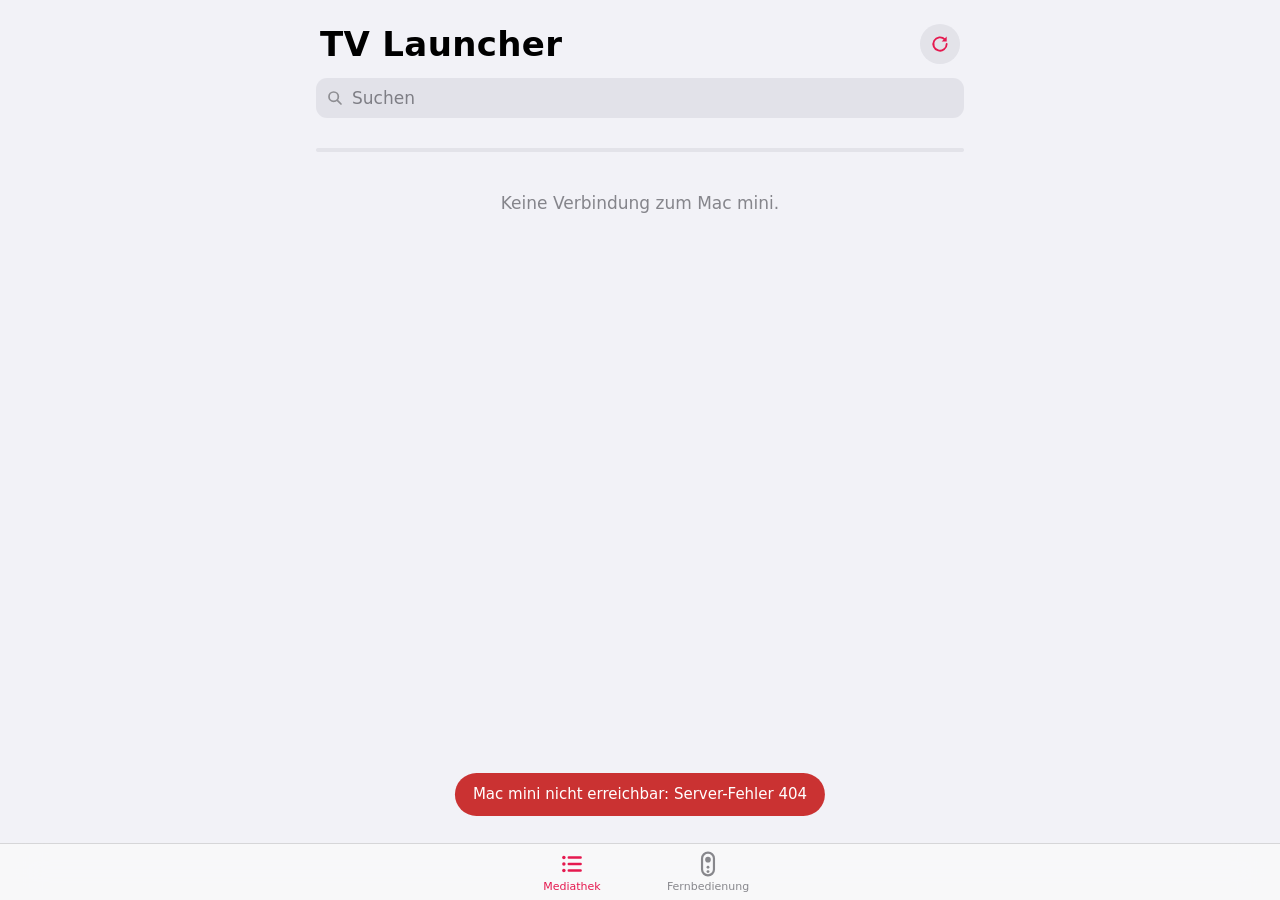
==== Public/index.html @ 3fa601a1 "TV Launcher: one-click media launcher for a Mac connected to the TV Start Joyn series and movies, Yo" ====
<!doctype html>
<html lang="de">
<head>
  <meta charset="utf-8">
  <meta name="viewport" content="width=device-width, initial-scale=1, viewport-fit=cover, user-scalable=no">
  <meta name="apple-mobile-web-app-capable" content="yes">
  <meta name="mobile-web-app-capable" content="yes">
  <meta name="apple-mobile-web-app-status-bar-style" content="default">
  <meta name="apple-mobile-web-app-title" content="TV Launcher">
  <meta name="theme-color" content="#f2f2f7" media="(prefers-color-scheme: light)">
  <meta name="theme-color" content="#000000" media="(prefers-color-scheme: dark)">
  <link rel="apple-touch-icon" href="icon-180.png">
  <link rel="icon" type="image/png" href="icon-180.png">
  <link rel="manifest" href="manifest.webmanifest">
  <link rel="stylesheet" href="style.css">
  <title>TV Launcher</title>
</head>
<body>
  <!-- Symbole (im Stil von SF Symbols) -->
  <svg width="0" height="0" style="position:absolute" aria-hidden="true">
    <symbol id="i-play" viewBox="0 0 24 24"><path d="M7 4.8v14.4a1 1 0 0 0 1.5.86l11.6-7.2a1 1 0 0 0 0-1.72L8.5 3.94A1 1 0 0 0 7 4.8z" fill="currentColor"/></symbol>
    <symbol id="i-playpause" viewBox="0 0 28 24"><path d="M3 5v14a1 1 0 0 0 1.5.86l10.5-7a1 1 0 0 0 0-1.72L4.5 4.14A1 1 0 0 0 3 5z" fill="currentColor"/><rect x="18" y="5" width="2.6" height="14" rx="1" fill="currentColor"/><rect x="23" y="5" width="2.6" height="14" rx="1" fill="currentColor"/></symbol>
    <symbol id="i-back" viewBox="0 0 24 24"><path d="M12 4a8 8 0 1 1-7.4 5" fill="none" stroke="currentColor" stroke-width="2" stroke-linecap="round"/><path d="M12 1v6l-4-3z" fill="currentColor"/><text x="12" y="16" font-size="7.5" font-weight="700" text-anchor="middle" fill="currentColor" font-family="-apple-system, system-ui">10</text></symbol>
    <symbol id="i-forward" viewBox="0 0 24 24"><path d="M12 4a8 8 0 1 0 7.4 5" fill="none" stroke="currentColor" stroke-width="2" stroke-linecap="round"/><path d="M12 1v6l4-3z" fill="currentColor"/><text x="12" y="16" font-size="7.5" font-weight="700" text-anchor="middle" fill="currentColor" font-family="-apple-system, system-ui">10</text></symbol>
    <symbol id="i-fullscreen" viewBox="0 0 24 24"><path d="M4 9V4h5M20 9V4h-5M4 15v5h5M20 15v5h-5" fill="none" stroke="currentColor" stroke-width="2.2" stroke-linecap="round" stroke-linejoin="round"/></symbol>
    <symbol id="i-list" viewBox="0 0 24 24"><circle cx="4.5" cy="6" r="1.6" fill="currentColor"/><circle cx="4.5" cy="12" r="1.6" fill="currentColor"/><circle cx="4.5" cy="18" r="1.6" fill="currentColor"/><path d="M9 6h11M9 12h11M9 18h11" stroke="currentColor" stroke-width="2.2" stroke-linecap="round"/></symbol>
    <symbol id="i-remote" viewBox="0 0 24 24"><rect x="6.5" y="1.5" width="11" height="21" rx="5.5" fill="none" stroke="currentColor" stroke-width="2"/><circle cx="12" cy="8" r="2.6" fill="currentColor"/><circle cx="12" cy="15" r="1.3" fill="currentColor"/><circle cx="12" cy="19" r="1.3" fill="currentColor"/></symbol>
    <symbol id="i-next" viewBox="0 0 24 24"><path d="M4 5v14a1 1 0 0 0 1.5.86L16 13v6h3V5h-3v6L5.5 4.14A1 1 0 0 0 4 5z" fill="currentColor"/></symbol>
    <symbol id="i-refresh" viewBox="0 0 24 24"><path d="M20 12a8 8 0 1 1-2.3-5.6" fill="none" stroke="currentColor" stroke-width="2.2" stroke-linecap="round"/><path d="M20 3v6h-6z" fill="currentColor"/></symbol>
  </svg>

  <main>
    <!-- Folgen -->
    <section id="view-episodes" class="view">
      <header class="title-bar">
        <h1>TV Launcher</h1>
        <button id="refresh" class="icon-button" aria-label="Neu laden">
          <svg><use href="#i-refresh"/></svg>
        </button>
      </header>

      <div id="hero" class="hero" hidden>
        <div class="hero-caption" id="hero-caption"></div>
        <div class="hero-title" id="hero-title"></div>
        <div class="hero-subtitle" id="hero-subtitle"></div>
        <div class="hero-buttons">
          <button id="hero-play" class="pill pill-light"><svg><use href="#i-play"/></svg>Weiterschauen</button>
          <button id="hero-next" class="pill pill-glass"><svg><use href="#i-next"/></svg><span>Nächste</span></button>
        </div>
      </div>

      <div class="search">
        <input id="search" type="search" placeholder="Suchen" autocomplete="off" autocorrect="off" spellcheck="false">
      </div>

      <div id="shows" class="chips" role="tablist"></div>

      <div id="seasons" class="segmented" role="tablist"></div>

      <form id="link-form" class="link-form" hidden>
        <input type="url" inputmode="url" placeholder="Link einfügen"
               autocomplete="off" autocorrect="off" spellcheck="false">
        <button class="pill pill-accent" type="submit"><svg><use href="#i-play"/></svg>Abspielen</button>
      </form>

      <ul id="episodes" class="list"></ul>
      <p id="empty" class="empty" hidden></p>
    </section>

    <!-- Fernbedienung -->
    <section id="view-remote" class="view" hidden>
      <header class="title-bar">
        <h1>Fernbedienung</h1>
      </header>

      <h2 class="section-title section-title-first">Video-Link abspielen</h2>
      <form id="remote-link-form" class="link-form">
        <input type="url" inputmode="url" placeholder="YouTube- oder Joyn-Link"
               autocomplete="off" autocorrect="off" spellcheck="false">
        <button class="pill pill-accent" type="submit"><svg><use href="#i-play"/></svg>Abspielen</button>
      </form>
      <p class="hint">Teilen → Link kopieren in der YouTube-App, hier einfügen – das Video startet am Fernseher.</p>

      <div id="now" class="now"></div>

      <div class="transport">
        <button class="round" data-action="back" aria-label="10 Sekunden zurück"><svg><use href="#i-back"/></svg></button>
        <button class="round round-big" data-action="playpause" aria-label="Pause oder weiter"><svg><use href="#i-playpause"/></svg></button>
        <button class="round" data-action="forward" aria-label="10 Sekunden vor"><svg><use href="#i-forward"/></svg></button>
      </div>
      <div class="transport-secondary">
        <button class="pill pill-gray" data-action="fullscreen"><svg><use href="#i-fullscreen"/></svg>Vollbild</button>
      </div>

      <h2 class="section-title">Trackpad</h2>
      <div id="pad" class="pad">
        <div class="pad-hint">
          1 Finger bewegen = Zeiger<br>
          Tippen = Klick · Doppeltippen = Doppelklick<br>
          2 Finger bewegen = Scrollen · 2 Finger tippen = Rechtsklick
        </div>
      </div>

      <h2 class="section-title">Tasten</h2>
      <div class="keys">
        <button class="key" data-key="53">esc</button>
        <button class="key" data-key="123">←</button>
        <button class="key" data-key="126">↑</button>
        <button class="key" data-key="125">↓</button>
        <button class="key" data-key="124">→</button>
        <button class="key key-wide" data-key="49">Leertaste</button>
        <button class="key" data-key="36">⏎</button>
      </div>
    </section>
  </main>

  <nav class="tabbar">
    <button data-tab="episodes" class="tab"><svg><use href="#i-list"/></svg><span>Mediathek</span></button>
    <button data-tab="remote" class="tab"><svg><use href="#i-remote"/></svg><span>Fernbedienung</span></button>
  </nav>

  <div id="toast" class="toast" role="status" aria-live="polite"></div>

  <script src="app.js"></script>
</body>
</html>
---- Public/style.css ----
/* TV Launcher – Web-App im iOS-Stil (helles und dunkles Erscheinungsbild) */

:root {
  color-scheme: light dark;
  --bg: #f2f2f7;
  --card: #ffffff;
  --fill: rgba(118, 118, 128, 0.12);
  --fill-strong: rgba(118, 118, 128, 0.2);
  --label: #000000;
  --secondary: rgba(60, 60, 67, 0.6);
  --separator: rgba(60, 60, 67, 0.18);
  --accent: #e5194f;
  --accent-soft: rgba(229, 25, 79, 0.14);
  --bar: rgba(249, 249, 249, 0.82);
  --shadow: 0 1px 2px rgba(0, 0, 0, 0.04), 0 6px 20px rgba(0, 0, 0, 0.06);
  --radius: 14px;
  --segment: #ffffff;
}

@media (prefers-color-scheme: dark) {
  :root {
    --bg: #000000;
    --card: #1c1c1e;
    --fill: rgba(118, 118, 128, 0.24);
    --fill-strong: rgba(118, 118, 128, 0.36);
    --label: #ffffff;
    --secondary: rgba(235, 235, 245, 0.6);
    --separator: rgba(84, 84, 88, 0.6);
    --accent: #ff375f;
    --accent-soft: rgba(255, 55, 95, 0.2);
    --bar: rgba(22, 22, 24, 0.82);
    --shadow: none;
    --segment: #636366;
  }
}

* { box-sizing: border-box; -webkit-tap-highlight-color: transparent; }

html, body {
  margin: 0;
  background: var(--bg);
  color: var(--label);
  font: 17px/1.3 -apple-system, BlinkMacSystemFont, "SF Pro Text", system-ui, sans-serif;
  -webkit-font-smoothing: antialiased;
  -webkit-text-size-adjust: 100%;
}

button {
  font: inherit;
  color: inherit;
  border: 0;
  background: none;
  padding: 0;
  cursor: pointer;
  touch-action: manipulation;
}

svg { width: 1em; height: 1em; flex: none; }

main {
  max-width: 680px;
  margin: 0 auto;
  padding: calc(env(safe-area-inset-top) + 8px) 16px calc(env(safe-area-inset-bottom) + 96px);
}

/* Titel */

.title-bar {
  display: flex;
  align-items: center;
  justify-content: space-between;
  margin: 14px 4px 12px;
}

h1 {
  font-size: 34px;
  font-weight: 700;
  letter-spacing: 0.01em;
  margin: 0;
}

.icon-button {
  width: 40px;
  height: 40px;
  border-radius: 20px;
  display: grid;
  place-items: center;
  font-size: 20px;
  color: var(--accent);
  background: var(--fill);
}
.icon-button.spinning svg { animation: spin 0.9s linear infinite; }
@keyframes spin { to { transform: rotate(360deg); } }

.section-title {
  font-size: 22px;
  font-weight: 700;
  margin: 28px 4px 10px;
}

/* Weiterschauen-Karte */

.hero {
  border-radius: 20px;
  padding: 22px 20px 20px;
  color: #fff;
  background: linear-gradient(135deg, #9c1a5a 0%, #4b1d7a 100%);
  box-shadow: 0 10px 30px rgba(75, 29, 122, 0.25);
  margin-bottom: 18px;
}
.hero-caption {
  font-size: 12px;
  font-weight: 600;
  letter-spacing: 0.04em;
  text-transform: uppercase;
  opacity: 0.8;
}
.hero-title {
  font-size: 28px;
  font-weight: 700;
  margin-top: 6px;
}
.hero-subtitle {
  font-size: 16px;
  opacity: 0.85;
  margin-top: 4px;
}
.hero-buttons {
  display: flex;
  gap: 10px;
  margin-top: 18px;
  flex-wrap: wrap;
}

.pill {
  display: inline-flex;
  align-items: center;
  gap: 8px;
  height: 48px;
  padding: 0 20px;
  border-radius: 24px;
  font-size: 17px;
  font-weight: 600;
  transition: transform 0.12s ease, opacity 0.12s ease;
}
.pill:active { transform: scale(0.96); opacity: 0.8; }
.pill svg { font-size: 18px; }
.pill-light { background: #fff; color: #000; }
.pill-glass { background: rgba(255, 255, 255, 0.2); color: #fff; max-width: 100%; }
.pill-glass span { overflow: hidden; text-overflow: ellipsis; white-space: nowrap; }
.pill-gray { background: var(--fill); }

/* Suche */

.search input {
  width: 100%;
  height: 40px;
  border: 0;
  border-radius: 11px;
  padding: 0 12px 0 36px;
  font: inherit;
  color: var(--label);
  background: var(--fill) no-repeat 11px center / 16px
    url("data:image/svg+xml,%3Csvg xmlns='http://www.w3.org/2000/svg' viewBox='0 0 24 24'%3E%3Ccircle cx='10' cy='10' r='7' fill='none' stroke='%238e8e93' stroke-width='2.6'/%3E%3Cpath d='M15.5 15.5 21 21' stroke='%238e8e93' stroke-width='2.6' stroke-linecap='round'/%3E%3C/svg%3E");
  outline: none;
  -webkit-appearance: none;
}
.search input::placeholder { color: var(--secondary); }

/* Show-Auswahl */

.chips {
  display: flex;
  gap: 8px;
  overflow-x: auto;
  margin: 14px -16px 0;
  padding: 0 16px 2px;
  scrollbar-width: none;
}
.chips::-webkit-scrollbar { display: none; }
.chips button {
  flex: none;
  height: 36px;
  padding: 0 16px;
  border-radius: 18px;
  font-size: 15px;
  font-weight: 600;
  background: var(--fill);
  white-space: nowrap;
}
.chips button[aria-selected="true"] { background: var(--accent); color: #fff; }

/* Staffel-Auswahl (Segmented Control) */

.segmented {
  display: flex;
  background: var(--fill);
  border-radius: 10px;
  padding: 2px;
  margin: 14px 0;
}
.segmented button {
  flex: 1;
  height: 34px;
  border-radius: 8px;
  font-size: 15px;
  font-weight: 500;
  transition: background 0.15s ease;
}
.segmented button[aria-selected="true"] {
  background: var(--segment);
  font-weight: 600;
  box-shadow: 0 2px 6px rgba(0, 0, 0, 0.12);
}
.segmented[hidden] { display: none; }

/* Folgenliste (gruppiert, abgerundet) */

.list {
  list-style: none;
  margin: 0;
  padding: 0;
  background: var(--card);
  border-radius: var(--radius);
  overflow: hidden;
  box-shadow: var(--shadow);
}
.list:empty { display: none; }

.row {
  display: flex;
  align-items: center;
  gap: 14px;
  width: 100%;
  min-height: 72px;
  padding: 10px 16px;
  text-align: left;
  position: relative;
}
.row:active { background: var(--fill); }
.list li + li .row::before {
  content: "";
  position: absolute;
  top: 0;
  left: 74px;
  right: 0;
  height: 0.5px;
  background: var(--separator);
}

.badge {
  width: 44px;
  height: 44px;
  border-radius: 11px;
  display: grid;
  place-items: center;
  font-size: 18px;
  font-weight: 600;
  font-variant-numeric: tabular-nums;
  background: var(--fill);
  flex: none;
}
.row.is-last .badge { background: var(--accent-soft); color: var(--accent); }

.row-text { flex: 1; min-width: 0; display: block; overflow: hidden; }
.row-title {
  font-size: 17px;
  font-weight: 600;
  display: flex;
  align-items: center;
  gap: 8px;
}
.row-subtitle {
  display: block;
  font-size: 15px;
  color: var(--secondary);
  margin-top: 2px;
  overflow: hidden;
  text-overflow: ellipsis;
  white-space: nowrap;
}
.tag {
  font-size: 11px;
  font-weight: 700;
  padding: 2px 7px;
  border-radius: 8px;
  background: var(--accent-soft);
  color: var(--accent);
}
.row-play {
  font-size: 30px;
  color: var(--accent);
  opacity: 0.9;
}
.row.is-playing .row-play { animation: pulse 0.8s ease-in-out infinite alternate; }
@keyframes pulse { from { opacity: 0.3; } to { opacity: 1; } }

.row-thumb {
  width: 96px;
  aspect-ratio: 16 / 9;
  border-radius: 8px;
  object-fit: cover;
  background: var(--fill);
  flex: none;
}
.row-title-text {
  overflow: hidden;
  text-overflow: ellipsis;
  display: -webkit-box;
  -webkit-line-clamp: 2;
  -webkit-box-orient: vertical;
}

/* Raster mit Vorschaubildern (YouTube, Filme) */

.grid {
  list-style: none;
  margin: 0;
  padding: 0;
  display: grid;
  grid-template-columns: repeat(auto-fill, minmax(150px, 1fr));
  gap: 18px 12px;
}
.card {
  display: flex;
  flex-direction: column;
  gap: 6px;
  width: 100%;
  text-align: left;
}
.card-thumb {
  position: relative;
  display: block;
  aspect-ratio: 16 / 9;
  border-radius: 12px;
  overflow: hidden;
  background: var(--fill);
  box-shadow: var(--shadow);
}
.grid.shorts { grid-template-columns: repeat(auto-fill, minmax(104px, 1fr)); }
.grid.shorts .card-thumb { aspect-ratio: 9 / 16; }
.grid.shorts .card-title { font-size: 13px; -webkit-line-clamp: 3; }

.card-thumb img {
  width: 100%;
  height: 100%;
  object-fit: cover;
  display: block;
}
.card:active .card-thumb { transform: scale(0.97); }
.card-play {
  position: absolute;
  right: 8px;
  bottom: 8px;
  width: 34px;
  height: 34px;
  border-radius: 17px;
  display: grid;
  place-items: center;
  font-size: 16px;
  color: #fff;
  background: rgba(0, 0, 0, 0.55);
  -webkit-backdrop-filter: blur(8px);
  backdrop-filter: blur(8px);
}
.card.is-playing .card-play { animation: pulse 0.8s ease-in-out infinite alternate; }
.card-tag {
  position: absolute;
  left: 8px;
  top: 8px;
  font-size: 11px;
  font-weight: 700;
  padding: 2px 7px;
  border-radius: 8px;
  background: var(--accent);
  color: #fff;
}
.card-title {
  font-size: 15px;
  font-weight: 600;
  line-height: 1.25;
  display: -webkit-box;
  -webkit-line-clamp: 2;
  -webkit-box-orient: vertical;
  overflow: hidden;
}
.card-subtitle {
  font-size: 13px;
  color: var(--secondary);
}

/* Video per Link starten (YouTube, Joyn-Filme) */

.link-form {
  display: flex;
  gap: 8px;
  margin: 14px 0 16px;
}
.link-form input {
  flex: 1;
  min-width: 0;
  height: 48px;
  border: 0;
  border-radius: 12px;
  padding: 0 14px;
  font: inherit;
  font-size: 16px;
  color: var(--label);
  background: var(--card);
  box-shadow: var(--shadow), inset 0 0 0 0.5px var(--separator);
  outline: none;
}
.pill-accent { background: var(--accent); color: #fff; }
.pill:disabled { opacity: 0.5; }
.section-title-first { margin-top: 4px; }
.hint {
  font-size: 13px;
  color: var(--secondary);
  margin: -8px 4px 24px;
}

.empty {
  text-align: center;
  color: var(--secondary);
  margin: 40px 0;
}

/* Fernbedienung */

.now {
  text-align: center;
  margin: 8px 0 26px;
}
.now-caption {
  font-size: 12px;
  font-weight: 600;
  letter-spacing: 0.04em;
  color: var(--secondary);
  text-transform: uppercase;
}
.now-title {
  font-size: 26px;
  font-weight: 700;
  margin-top: 4px;
}
.now-subtitle {
  color: var(--secondary);
  margin-top: 2px;
}

.transport {
  display: flex;
  justify-content: center;
  align-items: center;
  gap: 26px;
}
.round {
  width: 76px;
  height: 76px;
  border-radius: 50%;
  display: grid;
  place-items: center;
  font-size: 32px;
  background: var(--card);
  box-shadow: var(--shadow), inset 0 0 0 0.5px var(--separator);
  transition: transform 0.1s ease, background 0.1s ease;
}
.round-big {
  width: 96px;
  height: 96px;
  font-size: 40px;
  background: var(--accent);
  color: #fff;
  box-shadow: 0 8px 24px rgba(229, 25, 79, 0.35);
}
.round:active { transform: scale(0.92); }

.transport-secondary {
  display: flex;
  justify-content: center;
  margin-top: 20px;
}

.pad {
  height: 260px;
  border-radius: 20px;
  background: var(--card);
  box-shadow: var(--shadow), inset 0 0 0 0.5px var(--separator);
  display: grid;
  place-items: center;
  touch-action: none;
  user-select: none;
  -webkit-user-select: none;
  -webkit-touch-callout: none;
  transition: background 0.1s ease;
}
.pad.touching { background: var(--fill-strong); }
.pad-hint {
  font-size: 13px;
  line-height: 1.6;
  color: var(--secondary);
  text-align: center;
  pointer-events: none;
}

.keys {
  display: grid;
  grid-template-columns: repeat(5, 1fr);
  gap: 8px;
}
.key {
  height: 52px;
  border-radius: 12px;
  background: var(--card);
  box-shadow: var(--shadow), inset 0 0 0 0.5px var(--separator);
  font-size: 18px;
  font-weight: 500;
}
.key:active { background: var(--fill-strong); }
.key-wide { grid-column: span 4; font-size: 16px; }

/* Tab-Leiste */

.tabbar {
  position: fixed;
  left: 0;
  right: 0;
  bottom: 0;
  display: flex;
  justify-content: center;
  gap: 40px;
  padding: 7px 0 calc(env(safe-area-inset-bottom) + 6px);
  background: var(--bar);
  -webkit-backdrop-filter: saturate(180%) blur(20px);
  backdrop-filter: saturate(180%) blur(20px);
  border-top: 0.5px solid var(--separator);
  z-index: 10;
}
.tab {
  display: flex;
  flex-direction: column;
  align-items: center;
  gap: 3px;
  min-width: 96px;
  font-size: 11px;
  font-weight: 500;
  color: var(--secondary);
}
.tab svg { font-size: 26px; }
.tab[aria-selected="true"] { color: var(--accent); }

/* Meldungen */

.toast {
  position: fixed;
  left: 50%;
  bottom: calc(env(safe-area-inset-bottom) + 84px);
  transform: translate(-50%, 20px);
  max-width: calc(100% - 40px);
  padding: 12px 18px;
  border-radius: 22px;
  background: rgba(30, 30, 32, 0.92);
  color: #fff;
  font-size: 15px;
  font-weight: 500;
  text-align: center;
  opacity: 0;
  pointer-events: none;
  transition: opacity 0.2s ease, transform 0.2s ease;
  z-index: 20;
}
.toast.visible { opacity: 1; transform: translate(-50%, 0); }
.toast.error { background: rgba(200, 40, 40, 0.95); }

[hidden] { display: none !important; }
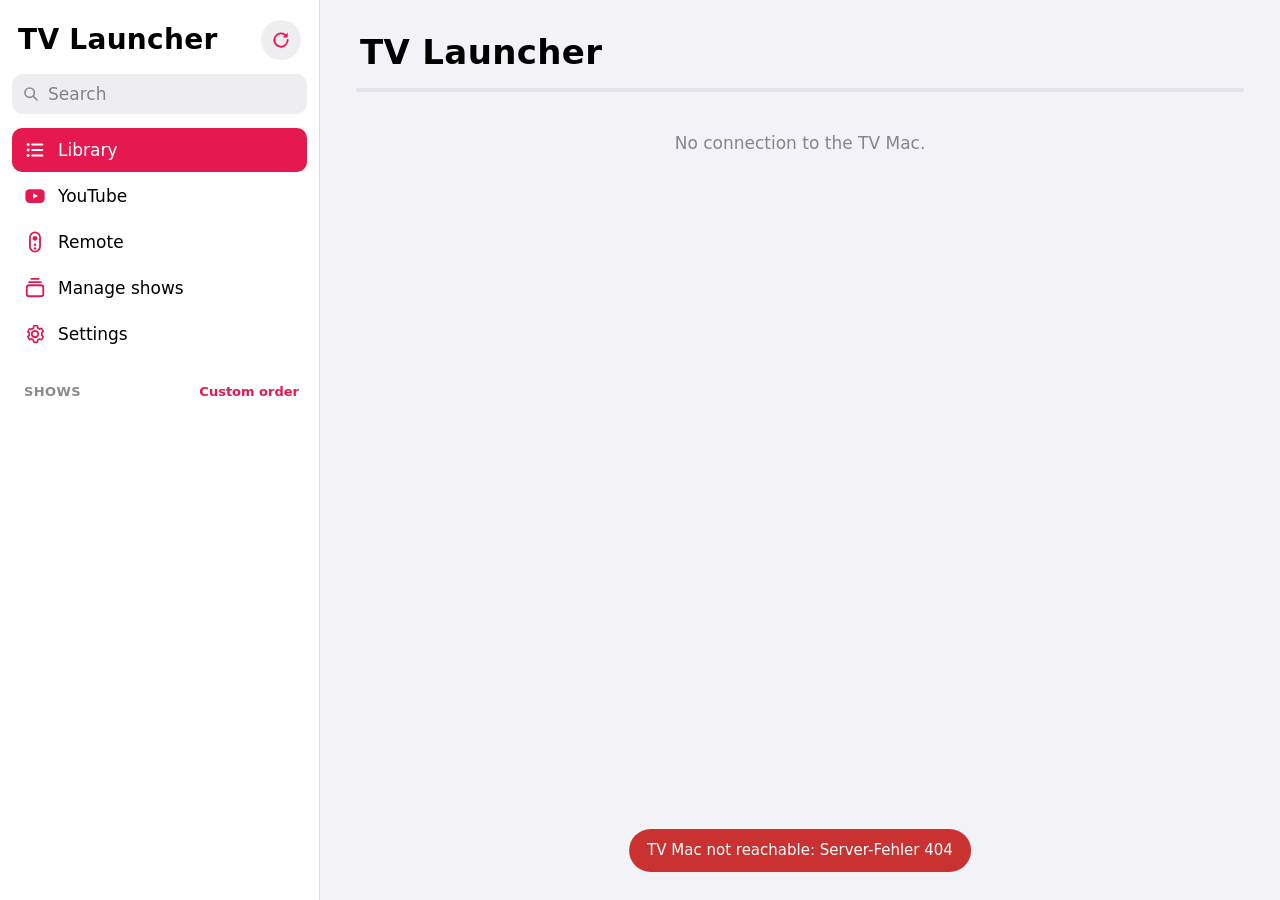
==== commit b4552422: "TV Launcher 1.2: settings, English, volume, presets, simple installers - Open source under the MIT L" ====
--- a/Public/index.html
+++ b/Public/index.html
@@ -26,15 +26,62 @@
     <symbol id="i-list" viewBox="0 0 24 24"><circle cx="4.5" cy="6" r="1.6" fill="currentColor"/><circle cx="4.5" cy="12" r="1.6" fill="currentColor"/><circle cx="4.5" cy="18" r="1.6" fill="currentColor"/><path d="M9 6h11M9 12h11M9 18h11" stroke="currentColor" stroke-width="2.2" stroke-linecap="round"/></symbol>
     <symbol id="i-remote" viewBox="0 0 24 24"><rect x="6.5" y="1.5" width="11" height="21" rx="5.5" fill="none" stroke="currentColor" stroke-width="2"/><circle cx="12" cy="8" r="2.6" fill="currentColor"/><circle cx="12" cy="15" r="1.3" fill="currentColor"/><circle cx="12" cy="19" r="1.3" fill="currentColor"/></symbol>
     <symbol id="i-next" viewBox="0 0 24 24"><path d="M4 5v14a1 1 0 0 0 1.5.86L16 13v6h3V5h-3v6L5.5 4.14A1 1 0 0 0 4 5z" fill="currentColor"/></symbol>
+    <symbol id="i-tv" viewBox="0 0 24 24"><rect x="2" y="4" width="20" height="13" rx="2.5" fill="none" stroke="currentColor" stroke-width="2"/><path d="M8 21h8" stroke="currentColor" stroke-width="2" stroke-linecap="round"/><path d="M10 8v5l4.2-2.5z" fill="currentColor"/></symbol>
+    <symbol id="i-youtube" viewBox="0 0 24 24"><rect x="1.5" y="4.5" width="21" height="15" rx="4.5" fill="currentColor"/><path d="M10 9v6l5.2-3z" fill="var(--icon-cut, #fff)"/></symbol>
+    <symbol id="i-film" viewBox="0 0 24 24"><rect x="3" y="3" width="18" height="18" rx="2.5" fill="none" stroke="currentColor" stroke-width="2"/><path d="M7.5 3v18M16.5 3v18M3 8h4.5M3 12h4.5M3 16h4.5M16.5 8H21M16.5 12H21M16.5 16H21" stroke="currentColor" stroke-width="1.6"/></symbol>
+    <symbol id="i-link" viewBox="0 0 24 24"><path d="M10 14a4.5 4.5 0 0 0 6.4 0l3.2-3.2a4.5 4.5 0 0 0-6.4-6.4l-1 1M14 10a4.5 4.5 0 0 0-6.4 0l-3.2 3.2a4.5 4.5 0 0 0 6.4 6.4l1-1" fill="none" stroke="currentColor" stroke-width="2.2" stroke-linecap="round"/></symbol>
+    <symbol id="i-stack" viewBox="0 0 24 24"><rect x="3" y="9" width="18" height="12" rx="2.5" fill="none" stroke="currentColor" stroke-width="2"/><path d="M5.5 5.5h13M8 2h8" stroke="currentColor" stroke-width="2" stroke-linecap="round"/></symbol>
+    <symbol id="i-plus" viewBox="0 0 24 24"><path d="M12 5v14M5 12h14" stroke="currentColor" stroke-width="2.4" stroke-linecap="round"/></symbol>
+    <symbol id="i-minus" viewBox="0 0 24 24"><circle cx="12" cy="12" r="10" fill="currentColor"/><path d="M7.5 12h9" stroke="#fff" stroke-width="2.4" stroke-linecap="round"/></symbol>
+    <symbol id="i-chevron" viewBox="0 0 24 24"><path d="M9 5l7 7-7 7" fill="none" stroke="currentColor" stroke-width="2.6" stroke-linecap="round" stroke-linejoin="round"/></symbol>
+    <symbol id="i-up" viewBox="0 0 24 24"><path d="M6 14l6-6 6 6" fill="none" stroke="currentColor" stroke-width="2.6" stroke-linecap="round" stroke-linejoin="round"/></symbol>
+    <symbol id="i-down" viewBox="0 0 24 24"><path d="M6 10l6 6 6-6" fill="none" stroke="currentColor" stroke-width="2.6" stroke-linecap="round" stroke-linejoin="round"/></symbol>
+    <symbol id="i-captions" viewBox="0 0 24 24"><rect x="2" y="4.5" width="20" height="15" rx="3.5" fill="none" stroke="currentColor" stroke-width="2"/><path d="M10.5 10.2a2.4 2.4 0 1 0 0 3.6M17.5 10.2a2.4 2.4 0 1 0 0 3.6" fill="none" stroke="currentColor" stroke-width="1.9" stroke-linecap="round"/></symbol>
+    <symbol id="i-search" viewBox="0 0 24 24"><circle cx="10.5" cy="10.5" r="6.5" fill="none" stroke="currentColor" stroke-width="2.4"/><path d="M15.5 15.5 21 21" stroke="currentColor" stroke-width="2.4" stroke-linecap="round"/></symbol>
+    <symbol id="i-check" viewBox="0 0 24 24"><path d="M5 12.5l4.5 4.5L19 7.5" fill="none" stroke="currentColor" stroke-width="2.6" stroke-linecap="round" stroke-linejoin="round"/></symbol>
+    <symbol id="i-closetab" viewBox="0 0 24 24"><rect x="2.5" y="4" width="19" height="16" rx="3" fill="none" stroke="currentColor" stroke-width="2"/><path d="M9 9.5l6 6M15 9.5l-6 6" stroke="currentColor" stroke-width="2.2" stroke-linecap="round"/></symbol>
+    <symbol id="i-trash" viewBox="0 0 24 24"><path d="M4 6.5h16M9.5 6.5V4.5h5v2M6.5 6.5l1 13h9l1-13" fill="none" stroke="currentColor" stroke-width="2" stroke-linecap="round" stroke-linejoin="round"/></symbol>
+    <symbol id="i-gear" viewBox="0 0 24 24"><path d="M12 8.5a3.5 3.5 0 1 0 0 7 3.5 3.5 0 0 0 0-7z" fill="none" stroke="currentColor" stroke-width="2"/><path d="M19.4 13.5l1.7 1.3-2 3.4-2-.8a7.6 7.6 0 0 1-2.2 1.3L14.6 21h-4l-.3-2.3a7.6 7.6 0 0 1-2.2-1.3l-2 .8-2-3.4 1.7-1.3a7.7 7.7 0 0 1 0-2.6L4.1 9.6l2-3.4 2 .8a7.6 7.6 0 0 1 2.2-1.3L10.6 3h4l.3 2.3a7.6 7.6 0 0 1 2.2 1.3l2-.8 2 3.4-1.7 1.3a7.7 7.7 0 0 1 0 2.6z" fill="none" stroke="currentColor" stroke-width="1.8" stroke-linejoin="round"/></symbol>
+    <symbol id="i-volume-down" viewBox="0 0 24 24"><path d="M4 9.5h3.5L12 5.5v13l-4.5-4H4z" fill="currentColor"/><path d="M15.5 12h5" stroke="currentColor" stroke-width="2.2" stroke-linecap="round"/></symbol>
+    <symbol id="i-volume-up" viewBox="0 0 24 24"><path d="M4 9.5h3.5L12 5.5v13l-4.5-4H4z" fill="currentColor"/><path d="M15.5 12h5M18 9.5v5" stroke="currentColor" stroke-width="2.2" stroke-linecap="round"/></symbol>
+    <symbol id="i-mute" viewBox="0 0 24 24"><path d="M4 9.5h3.5L12 5.5v13l-4.5-4H4z" fill="currentColor"/><path d="M15.5 9.5l5 5M20.5 9.5l-5 5" stroke="currentColor" stroke-width="2.2" stroke-linecap="round"/></symbol>
+    <symbol id="i-moon" viewBox="0 0 24 24"><path d="M20 14.5A8 8 0 0 1 9.5 4a8 8 0 1 0 10.5 10.5z" fill="currentColor"/></symbol>
     <symbol id="i-refresh" viewBox="0 0 24 24"><path d="M20 12a8 8 0 1 1-2.3-5.6" fill="none" stroke="currentColor" stroke-width="2.2" stroke-linecap="round"/><path d="M20 3v6h-6z" fill="currentColor"/></symbol>
   </svg>
+
+  <!-- Seitenleiste (nur iPad / breite Fenster) -->
+  <aside id="sidebar" class="sidebar">
+    <div class="sidebar-head">
+      <h1 class="sidebar-title">TV Launcher</h1>
+      <button class="icon-button refresh-button" aria-label="Neu laden"><svg><use href="#i-refresh"/></svg></button>
+    </div>
+    <div class="search">
+      <input class="search-input" type="search" placeholder="Suchen" autocomplete="off" autocorrect="off" spellcheck="false">
+    </div>
+    <nav class="side-nav">
+      <button class="side-item" data-nav="episodes"><svg><use href="#i-list"/></svg><span>Mediathek</span></button>
+      <button class="side-item" data-nav="youtube"><svg><use href="#i-youtube"/></svg><span>YouTube</span></button>
+      <button class="side-item" data-nav="remote"><svg><use href="#i-remote"/></svg><span>Fernbedienung</span></button>
+      <button class="side-item" data-nav="manage"><svg><use href="#i-stack"/></svg><span>Shows verwalten</span></button>
+      <button class="side-item" data-nav="settings"><svg><use href="#i-gear"/></svg><span>Einstellungen</span></button>
+    </nav>
+    <div class="side-section">
+      <span>Shows</span>
+      <select class="sort-select" aria-label="Shows sortieren">
+        <option value="custom">Eigene Reihenfolge</option>
+        <option value="recent">Zuletzt gesehen</option>
+        <option value="name">Name (A–Z)</option>
+      </select>
+    </div>
+    <div id="side-shows" class="side-shows"></div>
+  </aside>
 
   <main>
     <!-- Folgen -->
     <section id="view-episodes" class="view">
       <header class="title-bar">
-        <h1>TV Launcher</h1>
-        <button id="refresh" class="icon-button" aria-label="Neu laden">
+        <h1 id="episodes-title">TV Launcher</h1>
+        <button class="icon-button refresh-button phone-only" aria-label="Neu laden">
           <svg><use href="#i-refresh"/></svg>
         </button>
       </header>
@@ -49,8 +96,8 @@
         </div>
       </div>
 
-      <div class="search">
-        <input id="search" type="search" placeholder="Suchen" autocomplete="off" autocorrect="off" spellcheck="false">
+      <div class="search phone-only">
+        <input class="search-input" type="search" placeholder="Suchen" autocomplete="off" autocorrect="off" spellcheck="false">
       </div>
 
       <div id="shows" class="chips" role="tablist"></div>
@@ -63,6 +110,8 @@
         <button class="pill pill-accent" type="submit"><svg><use href="#i-play"/></svg>Abspielen</button>
       </form>
 
+      <button id="history-clear" class="text-button history-clear" type="button" hidden>
+        <svg><use href="#i-trash"/></svg>Verlauf löschen</button>
       <ul id="episodes" class="list"></ul>
       <p id="empty" class="empty" hidden></p>
     </section>
@@ -73,6 +122,8 @@
         <h1>Fernbedienung</h1>
       </header>
 
+      <div class="remote-grid">
+      <div class="remote-col">
       <h2 class="section-title section-title-first">Video-Link abspielen</h2>
       <form id="remote-link-form" class="link-form">
         <input type="url" inputmode="url" placeholder="YouTube- oder Joyn-Link"
@@ -90,18 +141,28 @@
       </div>
       <div class="transport-secondary">
         <button class="pill pill-gray" data-action="fullscreen"><svg><use href="#i-fullscreen"/></svg>Vollbild</button>
-      </div>
-
-      <h2 class="section-title">Trackpad</h2>
-      <div id="pad" class="pad">
-        <div class="pad-hint">
-          1 Finger bewegen = Zeiger<br>
-          Tippen = Klick · Doppeltippen = Doppelklick<br>
-          2 Finger bewegen = Scrollen · 2 Finger tippen = Rechtsklick
-        </div>
-      </div>
-
-      <h2 class="section-title">Tasten</h2>
+        <button id="subtitles" class="pill pill-gray" data-action="subtitles"><svg><use href="#i-captions"/></svg>Untertitel</button>
+        <button class="pill pill-gray" data-action="closetab" title="Browser-Tab am Mac schließen (⌘W)"><svg><use href="#i-closetab"/></svg>Tab schließen</button>
+      </div>
+
+      <div class="volume-row">
+        <button class="round round-small" data-volume="down" aria-label="Leiser"><svg><use href="#i-volume-down"/></svg></button>
+        <button class="round round-small" data-volume="mute" aria-label="Ton aus/an"><svg><use href="#i-mute"/></svg></button>
+        <button class="round round-small" data-volume="up" aria-label="Lauter"><svg><use href="#i-volume-up"/></svg></button>
+        <span id="volume-label" class="volume-label">–</span>
+        <select id="sleep-select" class="pill pill-gray sleep-select" aria-label="Sleep-Timer">
+          <option value="">Sleep-Timer</option>
+          <option value="15">15 Min.</option>
+          <option value="30">30 Min.</option>
+          <option value="45">45 Min.</option>
+          <option value="60">60 Min.</option>
+          <option value="90">90 Min.</option>
+          <option value="120">120 Min.</option>
+          <option value="0">Aus</option>
+        </select>
+      </div>
+
+      <h2 class="section-title keys-title">Tasten</h2>
       <div class="keys">
         <button class="key" data-key="53">esc</button>
         <button class="key" data-key="123">←</button>
@@ -111,16 +172,172 @@
         <button class="key key-wide" data-key="49">Leertaste</button>
         <button class="key" data-key="36">⏎</button>
       </div>
+      </div>
+      <div class="remote-col remote-col-pad">
+      <h2 class="section-title section-title-pad">Trackpad</h2>
+      <div id="pad" class="pad">
+        <div class="pad-hint">
+          1 Finger bewegen = Zeiger<br>
+          Tippen = Klick · Doppeltippen = Doppelklick<br>
+          2 Finger bewegen = Scrollen · 2 Finger tippen = Rechtsklick
+        </div>
+      </div>
+      </div>
+      </div>
+    </section>
+
+    <!-- YouTube durchsuchen -->
+    <section id="view-youtube" class="view" hidden>
+      <header class="title-bar">
+        <h1>YouTube</h1>
+      </header>
+      <form id="yt-form" class="link-form yt-form">
+        <input id="yt-query" type="search" enterkeyhint="search" placeholder="YouTube durchsuchen oder Link einfügen"
+               autocomplete="off" autocorrect="off" spellcheck="false">
+        <button class="pill pill-accent" type="submit"><svg><use href="#i-search"/></svg>Suchen</button>
+      </form>
+      <p class="hint">Tippe auf ein Video – es startet am Fernseher. Kanäle fügst du mit + als Show hinzu.</p>
+      <div id="yt-history" hidden>
+        <div class="section-head">
+          <h2 class="section-title">Zuletzt gestartet</h2>
+          <button class="text-button history-clear" type="button"><svg><use href="#i-trash"/></svg>Verlauf löschen</button>
+        </div>
+        <ul id="yt-history-list" class="grid"></ul>
+      </div>
+      <div id="yt-channels" class="yt-channels"></div>
+      <h2 id="yt-videos-title" class="section-title" hidden>Videos</h2>
+      <ul id="yt-videos" class="grid"></ul>
+      <h2 id="yt-shorts-title" class="section-title" hidden>Shorts</h2>
+      <ul id="yt-shorts" class="grid shorts"></ul>
+      <p id="yt-empty" class="empty" hidden></p>
+    </section>
+
+    <!-- Einstellungen -->
+    <section id="view-settings" class="view" hidden>
+      <header class="title-bar">
+        <h1>Einstellungen</h1>
+      </header>
+
+      <h3 class="form-title">Allgemein</h3>
+      <div class="form-group">
+        <label class="form-row"><span class="form-label">Sprache</span>
+          <select id="set-language" class="form-select">
+            <option value="system">Wie das System</option>
+            <option value="de">Deutsch</option>
+            <option value="en">English</option>
+          </select></label>
+        <label class="form-row"><span class="form-label">Weiterschauen-Karte</span>
+          <input id="set-hero" class="switch" type="checkbox"></label>
+      </div>
+
+      <h3 class="form-title">Beim Start eines Videos</h3>
+      <div class="form-group">
+        <label class="form-row"><span class="form-label">Automatisch Vollbild</span>
+          <input id="set-fullscreen" class="switch" type="checkbox"></label>
+        <label class="form-row" id="row-fullscreen-delay"><span class="form-label">Wartezeit</span>
+          <select id="set-fullscreen-delay" class="form-select"></select></label>
+        <label class="form-row"><span class="form-label">Lautstärke festlegen</span>
+          <input id="set-volume-on" class="switch" type="checkbox"></label>
+        <label class="form-row" id="row-volume"><span class="form-label">Lautstärke</span>
+          <input id="set-volume" class="form-range" type="range" min="0" max="100" step="5">
+          <span id="set-volume-value" class="form-value"></span></label>
+      </div>
+      <p class="hint hint-below">Vollbild nutzt die Taste der Show (Joyn: Doppelklick auf die Bildmitte, YouTube: F).</p>
+
+      <h3 class="form-title">Inhalte</h3>
+      <div class="form-group">
+        <label class="form-row"><span class="form-label">Joyn-Staffeln</span>
+          <select id="set-seasons" class="form-select">
+            <option value="2">Die neuesten 2</option>
+            <option value="3">Die neuesten 3</option>
+            <option value="5">Die neuesten 5</option>
+            <option value="10">Die neuesten 10</option>
+            <option value="0">Alle</option>
+          </select></label>
+        <label class="form-row"><span class="form-label">YouTube aktualisieren</span>
+          <select id="set-youtube" class="form-select">
+            <option value="15">alle 15 Minuten</option>
+            <option value="30">alle 30 Minuten</option>
+            <option value="60">jede Stunde</option>
+            <option value="180">alle 3 Stunden</option>
+            <option value="720">alle 12 Stunden</option>
+          </select></label>
+      </div>
+
+      <h3 class="form-title">Fernsteuerung (dieses Gerät)</h3>
+      <div class="form-group">
+        <label class="form-row"><span class="form-label">Trackpad-Tempo</span>
+          <input id="set-pad-speed" class="form-range" type="range" min="0.5" max="3" step="0.25"></label>
+        <label class="form-row"><span class="form-label">Scrollrichtung umkehren</span>
+          <input id="set-invert" class="switch" type="checkbox"></label>
+      </div>
+
+      <h3 class="form-title">Mac mini</h3>
+      <div class="form-group" id="status-list"></div>
+      <div class="form-group form-group-spaced">
+        <button id="show-log" class="form-add" type="button">Log anzeigen</button>
+        <button id="restart-server" class="form-add" type="button">Server neu starten</button>
+      </div>
+      <pre id="server-log" class="server-log" hidden></pre>
+
+      <h3 class="form-title">Sicherung</h3>
+      <div class="form-group">
+        <a class="form-add" href="/api/backup" download>Sicherung herunterladen</a>
+        <label class="form-add">Sicherung einspielen …
+          <input id="restore-file" type="file" accept="application/json,.json" hidden></label>
+      </div>
+      <p class="hint hint-below">Enthält alle Shows, eigene Tasten-Presets und die Einstellungen des Mac mini.</p>
+      <p id="app-version" class="hint hint-below"></p>
+    </section>
+
+    <!-- Shows verwalten -->
+    <section id="view-manage" class="view" hidden>
+      <header class="title-bar">
+        <h1>Shows</h1>
+      </header>
+
+      <h2 class="section-title section-title-first">Hinzufügen</h2>
+      <div id="add-kind" class="segmented segmented-wrap" role="tablist"></div>
+      <form id="add-form" class="add-form">
+        <input id="add-input" type="url" inputmode="url" autocomplete="off" autocorrect="off" spellcheck="false">
+        <input id="add-name" type="text" placeholder="Name (optional)" autocomplete="off">
+        <button class="pill pill-accent" type="submit"><svg><use href="#i-plus"/></svg>Hinzufügen</button>
+      </form>
+      <p id="add-hint" class="hint"></p>
+
+      <h2 class="section-title">Sortierung</h2>
+      <div id="sort-segmented" class="segmented" role="tablist"></div>
+
+      <h2 class="section-title">Deine Shows</h2>
+      <ul id="manage-list" class="list"></ul>
+      <p class="hint hint-below">Mit ↑ ↓ ordnest du die Shows (eigene Reihenfolge). Tippen öffnet die Show zum Bearbeiten.
+        Tasten für Play/Pause, Spulen und Vollbild stellst du in der Mac-App ein.</p>
     </section>
   </main>
 
   <nav class="tabbar">
     <button data-tab="episodes" class="tab"><svg><use href="#i-list"/></svg><span>Mediathek</span></button>
+    <button data-tab="youtube" class="tab"><svg><use href="#i-youtube"/></svg><span>YouTube</span></button>
     <button data-tab="remote" class="tab"><svg><use href="#i-remote"/></svg><span>Fernbedienung</span></button>
+    <button data-tab="manage" class="tab"><svg><use href="#i-stack"/></svg><span>Shows</span></button>
+    <button data-tab="settings" class="tab"><svg><use href="#i-gear"/></svg><span>Einstellungen</span></button>
   </nav>
 
+  <!-- Show bearbeiten -->
+  <div id="sheet" class="sheet-backdrop" hidden>
+    <div class="sheet" role="dialog" aria-modal="true" aria-labelledby="sheet-title">
+      <header class="sheet-head">
+        <button id="sheet-cancel" class="text-button">Abbrechen</button>
+        <h2 id="sheet-title">Show</h2>
+        <button id="sheet-save" class="text-button text-button-strong">Sichern</button>
+      </header>
+      <div id="sheet-body" class="sheet-body"></div>
+    </div>
+  </div>
+
   <div id="toast" class="toast" role="status" aria-live="polite"></div>
 
+  <script src="i18n.js"></script>
   <script src="app.js"></script>
 </body>
 </html>
--- a/Public/style.css
+++ b/Public/style.css
@@ -478,6 +478,7 @@
 .transport-secondary {
   display: flex;
   justify-content: center;
+  gap: 10px;
   margin-top: 20px;
 }
 
@@ -528,7 +529,7 @@
   bottom: 0;
   display: flex;
   justify-content: center;
-  gap: 40px;
+  gap: 4px;
   padding: 7px 0 calc(env(safe-area-inset-bottom) + 6px);
   background: var(--bar);
   -webkit-backdrop-filter: saturate(180%) blur(20px);
@@ -541,8 +542,9 @@
   flex-direction: column;
   align-items: center;
   gap: 3px;
-  min-width: 96px;
-  font-size: 11px;
+  flex: 1;
+  max-width: 110px;
+  font-size: 10px;
   font-weight: 500;
   color: var(--secondary);
 }
@@ -572,4 +574,499 @@
 .toast.visible { opacity: 1; transform: translate(-50%, 0); }
 .toast.error { background: rgba(200, 40, 40, 0.95); }
 
+/* Bilder und Symbole der Shows */
+
+.art {
+  flex: none;
+  display: grid;
+  place-items: center;
+  overflow: hidden;
+  border-radius: 8px;
+  background: var(--fill);
+  color: #fff;
+}
+.art img { width: 100%; height: 100%; object-fit: cover; display: block; }
+.art-round { border-radius: 50%; }
+.art-tv { background: linear-gradient(135deg, #9c1a5a, #4b1d7a); }
+.art-youtube { background: linear-gradient(135deg, #ff3b30, #c4122f); --icon-cut: #c4122f; }
+.art-youtube svg { color: #fff; }
+.art-film { background: linear-gradient(135deg, #ff9500, #d1495b); }
+.art-link { background: linear-gradient(135deg, #0a84ff, #5e5ce6); }
+.art-small { width: 28px; height: 28px; border-radius: 7px; font-size: 16px; }
+.art-small:not(.art-round) img { object-position: center; }
+.art-medium { width: 64px; height: 44px; font-size: 22px; }
+.art-medium.art-round { width: 44px; }
+.art-large { width: 112px; height: 63px; border-radius: 12px; font-size: 30px; }
+.art-large.art-round { width: 63px; }
+
+/* Einstellungen */
+
+.switch {
+  -webkit-appearance: none;
+  appearance: none;
+  margin-left: auto;
+  width: 51px;
+  height: 31px;
+  border-radius: 16px;
+  background: var(--fill-strong);
+  position: relative;
+  flex: none;
+  cursor: pointer;
+  transition: background 0.2s ease;
+}
+.switch::after {
+  content: "";
+  position: absolute;
+  top: 2px;
+  left: 2px;
+  width: 27px;
+  height: 27px;
+  border-radius: 50%;
+  background: #fff;
+  box-shadow: 0 2px 4px rgba(0, 0, 0, 0.2);
+  transition: transform 0.2s ease;
+}
+.switch:checked { background: #34c759; }
+.switch:checked::after { transform: translateX(20px); }
+.form-range { margin-left: auto; width: 45%; accent-color: var(--accent); }
+#set-volume-value { white-space: nowrap; min-width: 46px; }
+.form-value.ok { color: #34c759; }
+.form-value.bad { color: #ff3b30; }
+a.form-add, label.form-add { text-decoration: none; cursor: pointer; }
+.server-log {
+  max-height: 280px;
+  overflow: auto;
+  margin: 10px 0 0;
+  padding: 12px;
+  border-radius: 12px;
+  background: var(--card);
+  font: 11px/1.45 ui-monospace, Menlo, monospace;
+  white-space: pre-wrap;
+  word-break: break-word;
+}
+
+/* Lautstärke und Sleep-Timer in der Fernbedienung */
+
+.volume-row {
+  display: flex;
+  align-items: center;
+  justify-content: center;
+  gap: 12px;
+  margin-top: 22px;
+  flex-wrap: wrap;
+}
+.remote-grid .volume-row { order: 6; }
+.round-small { width: 48px; height: 48px; font-size: 22px; }
+.volume-label { min-width: 48px; font-variant-numeric: tabular-nums; color: var(--secondary); }
+.sleep-select {
+  height: 40px;
+  padding: 0 14px;
+  font-size: 15px;
+  border: 0;
+  color: var(--label);
+  -webkit-appearance: none;
+  appearance: none;
+}
+
+/* YouTube durchsuchen */
+
+.section-head { display: flex; align-items: baseline; justify-content: space-between; gap: 12px; }
+.history-clear {
+  display: inline-flex;
+  align-items: center;
+  gap: 6px;
+  font-size: 15px;
+  margin: 0 4px 12px;
+}
+.section-head .history-clear { margin-bottom: 0; }
+.transport-secondary { flex-wrap: wrap; }
+
+.yt-form input[type="search"] { -webkit-appearance: none; }
+.yt-channels { display: flex; flex-direction: column; gap: 10px; margin-bottom: 8px; }
+.yt-channel {
+  display: flex;
+  align-items: center;
+  gap: 12px;
+  padding: 10px 12px;
+  border-radius: 14px;
+  background: var(--card);
+  box-shadow: var(--shadow);
+}
+.yt-avatar { width: 52px; height: 52px; border-radius: 50%; object-fit: cover; background: var(--fill); flex: none; }
+.yt-channel-text { flex: 1; min-width: 0; }
+.yt-channel-name { font-weight: 600; overflow: hidden; text-overflow: ellipsis; white-space: nowrap; }
+.yt-channel-meta { font-size: 13px; color: var(--secondary); overflow: hidden; text-overflow: ellipsis; white-space: nowrap; }
+.yt-add { height: 36px; padding: 0 14px; font-size: 15px; flex: none; }
+.card-duration {
+  position: absolute;
+  left: 8px;
+  bottom: 8px;
+  font-size: 12px;
+  font-weight: 600;
+  padding: 1px 6px;
+  border-radius: 6px;
+  color: #fff;
+  background: rgba(0, 0, 0, 0.7);
+  font-variant-numeric: tabular-nums;
+}
+.card-subtitle { overflow: hidden; text-overflow: ellipsis; white-space: nowrap; }
+
+/* Shows verwalten */
+
+.add-form {
+  display: flex;
+  flex-direction: column;
+  gap: 8px;
+  margin: 12px 0 14px;
+}
+.add-form input, .form-input {
+  width: 100%;
+  min-width: 0;
+  height: 46px;
+  border: 0;
+  border-radius: 12px;
+  padding: 0 14px;
+  font: inherit;
+  font-size: 16px;
+  color: var(--label);
+  background: var(--card);
+  box-shadow: var(--shadow), inset 0 0 0 0.5px var(--separator);
+  outline: none;
+  -webkit-appearance: none;
+}
+.add-form input::placeholder, .form-input::placeholder { color: var(--secondary); }
+.add-form .pill { justify-content: center; }
+.segmented-wrap button { font-size: 14px; }
+.hint-below { margin: 8px 4px 0; }
+
+.manage-row {
+  display: flex;
+  align-items: center;
+  gap: 6px;
+  padding: 8px 12px 8px 14px;
+  position: relative;
+}
+.list li + li .manage-row::before {
+  content: "";
+  position: absolute;
+  top: 0;
+  left: 92px;
+  right: 0;
+  height: 0.5px;
+  background: var(--separator);
+}
+.manage-open {
+  flex: 1;
+  min-width: 0;
+  display: flex;
+  align-items: center;
+  gap: 14px;
+  text-align: left;
+  min-height: 56px;
+}
+.manage-open .art-medium.art-round { margin: 0 10px; }
+.manage-name {
+  display: block;
+  font-weight: 600;
+  overflow: hidden;
+  text-overflow: ellipsis;
+  white-space: nowrap;
+}
+.circle-button {
+  width: 36px;
+  height: 36px;
+  border-radius: 18px;
+  display: grid;
+  place-items: center;
+  font-size: 16px;
+  color: var(--accent);
+  background: var(--fill);
+  flex: none;
+}
+.circle-button:disabled { opacity: 0.3; }
+.circle-button:active { background: var(--fill-strong); }
+
+/* Show bearbeiten (Blatt von unten, auf dem iPad mittig) */
+
+.sheet-backdrop {
+  position: fixed;
+  inset: 0;
+  z-index: 30;
+  display: flex;
+  align-items: flex-end;
+  justify-content: center;
+  background: rgba(0, 0, 0, 0.35);
+  animation: fade 0.2s ease;
+}
+@keyframes fade { from { opacity: 0; } }
+.sheet {
+  width: 100%;
+  max-width: 600px;
+  max-height: calc(100% - env(safe-area-inset-top) - 24px);
+  display: flex;
+  flex-direction: column;
+  background: var(--bg);
+  border-radius: 14px 14px 0 0;
+  overflow: hidden;
+  animation: rise 0.25s cubic-bezier(0.2, 0.8, 0.2, 1);
+}
+@keyframes rise { from { transform: translateY(40px); opacity: 0.6; } }
+.sheet-head {
+  display: grid;
+  grid-template-columns: 1fr auto 1fr;
+  align-items: center;
+  padding: 14px 16px;
+  border-bottom: 0.5px solid var(--separator);
+  background: var(--bar);
+}
+.sheet-head h2 {
+  margin: 0;
+  font-size: 17px;
+  font-weight: 600;
+  max-width: 50vw;
+  overflow: hidden;
+  text-overflow: ellipsis;
+  white-space: nowrap;
+}
+.text-button { color: var(--accent); font-size: 17px; justify-self: start; }
+.text-button-strong { font-weight: 600; justify-self: end; }
+.text-button:disabled { opacity: 0.4; }
+.sheet-body {
+  overflow-y: auto;
+  padding: 18px 16px calc(env(safe-area-inset-bottom) + 24px);
+  -webkit-overflow-scrolling: touch;
+}
+body.sheet-open { overflow: hidden; }
+.sheet-art { display: flex; align-items: center; gap: 14px; margin-bottom: 18px; }
+.sheet-kind { font-weight: 600; }
+.sheet-link { color: var(--accent); font-size: 15px; text-decoration: none; }
+
+.form-title {
+  font-size: 13px;
+  font-weight: 600;
+  text-transform: uppercase;
+  letter-spacing: 0.03em;
+  color: var(--secondary);
+  margin: 24px 16px 6px;
+}
+.form-group {
+  background: var(--card);
+  border-radius: 12px;
+  overflow: hidden;
+  box-shadow: var(--shadow);
+}
+.form-row {
+  display: flex;
+  align-items: center;
+  gap: 12px;
+  min-height: 48px;
+  padding: 6px 16px;
+}
+.form-group > * + * { border-top: 0.5px solid var(--separator); }
+.form-label { flex: none; min-width: 110px; }
+.form-value { margin-left: auto; color: var(--secondary); text-align: right; }
+.form-row .form-input { box-shadow: none; background: transparent; padding: 0; height: 36px; text-align: right; }
+.form-empty { padding: 14px 16px; color: var(--secondary); }
+.form-select {
+  margin-left: auto;
+  max-width: 60%;
+  font: inherit;
+  font-size: 16px;
+  color: var(--accent);
+  background: transparent;
+  border: 0;
+  outline: none;
+  text-align: right;
+  -webkit-appearance: none;
+  appearance: none;
+}
+.form-group-spaced { margin-top: 10px; }
+
+.link-row { display: flex; align-items: center; gap: 10px; padding: 8px 12px 8px 16px; }
+.link-inputs { flex: 1; min-width: 0; display: flex; flex-direction: column; gap: 6px; }
+.link-inputs .form-input { height: 38px; box-shadow: none; background: var(--fill); border-radius: 9px; font-size: 15px; }
+.remove-button { font-size: 24px; color: #ff3b30; flex: none; }
+.form-add {
+  display: flex;
+  align-items: center;
+  gap: 10px;
+  width: 100%;
+  padding: 14px 16px;
+  color: var(--accent);
+  text-align: left;
+}
+.movie-row { display: flex; align-items: center; gap: 12px; padding: 8px 12px 8px 16px; }
+.movie-thumb { width: 80px; aspect-ratio: 16 / 9; border-radius: 6px; object-fit: cover; background: var(--fill); flex: none; }
+.movie-title { flex: 1; min-width: 0; }
+.danger-button {
+  display: block;
+  width: 100%;
+  margin-top: 28px;
+  height: 48px;
+  border-radius: 12px;
+  background: var(--card);
+  color: #ff3b30;
+  font-weight: 600;
+  box-shadow: var(--shadow);
+}
+
+/* Fernbedienung: auf dem iPhone eine Spalte (Reihenfolge per order), auf dem iPad zwei */
+
+.remote-grid { display: flex; flex-direction: column; }
+.remote-col { display: contents; }
+.remote-grid .section-title-first { order: 1; }
+.remote-grid #remote-link-form { order: 2; }
+.remote-grid .hint { order: 3; }
+.remote-grid .now { order: 4; }
+.remote-grid .transport { order: 5; }
+.remote-grid .transport-secondary { order: 6; }
+.remote-grid .section-title-pad { order: 7; }
+.remote-grid .pad { order: 8; }
+.remote-grid .keys-title { order: 9; }
+.remote-grid .keys { order: 10; }
+
+/* Seitenleiste (nur iPad / breite Fenster) */
+
+.sidebar { display: none; }
+
+@media (min-width: 768px) {
+  :root { --sidebar-width: 300px; }
+
+  .phone-only, .tabbar, #shows { display: none !important; }
+
+  .sidebar {
+    display: flex;
+    flex-direction: column;
+    position: fixed;
+    top: 0;
+    bottom: 0;
+    left: 0;
+    width: calc(var(--sidebar-width) + env(safe-area-inset-left));
+    padding: calc(env(safe-area-inset-top) + 14px) 12px calc(env(safe-area-inset-bottom) + 20px)
+      calc(env(safe-area-inset-left) + 12px);
+    overflow-y: auto;
+    background: var(--card);
+    border-right: 0.5px solid var(--separator);
+    z-index: 5;
+  }
+  .sidebar-head {
+    display: flex;
+    align-items: center;
+    justify-content: space-between;
+    margin: 6px 6px 14px;
+  }
+  .sidebar-title { font-size: 28px; }
+  .sidebar .search input { background-color: var(--fill); }
+  .side-nav { margin: 14px 0 6px; display: flex; flex-direction: column; gap: 2px; }
+  .side-item, .side-show-button, .side-sub {
+    display: flex;
+    align-items: center;
+    gap: 12px;
+    width: 100%;
+    min-height: 44px;
+    padding: 0 12px;
+    border-radius: 10px;
+    font-size: 17px;
+    text-align: left;
+  }
+  .side-item svg { font-size: 22px; color: var(--accent); }
+  .side-item.selected, .side-show-button.selected, .side-sub.selected { background: var(--accent); color: #fff; }
+  .side-item.selected svg { color: #fff; }
+  .side-section {
+    display: flex;
+    align-items: center;
+    justify-content: space-between;
+    margin: 18px 8px 6px 12px;
+    font-size: 13px;
+    font-weight: 600;
+    text-transform: uppercase;
+    letter-spacing: 0.03em;
+    color: var(--secondary);
+  }
+  .sort-select {
+    font: inherit;
+    font-size: 13px;
+    text-transform: none;
+    letter-spacing: 0;
+    color: var(--accent);
+    background: transparent;
+    border: 0;
+    outline: none;
+    text-align: right;
+    -webkit-appearance: none;
+    appearance: none;
+    padding: 4px 0;
+    cursor: pointer;
+  }
+  .side-show { display: flex; align-items: center; gap: 2px; }
+  .side-show-button { flex: 1; min-width: 0; font-weight: 600; }
+  .side-show-name { overflow: hidden; text-overflow: ellipsis; white-space: nowrap; }
+  .side-toggle {
+    width: 36px;
+    height: 36px;
+    display: grid;
+    place-items: center;
+    font-size: 13px;
+    color: var(--secondary);
+    flex: none;
+  }
+  .side-toggle svg { transition: transform 0.2s ease; }
+  .side-toggle.open svg { transform: rotate(90deg); }
+  .side-sub { min-height: 38px; padding-left: 52px; font-size: 16px; }
+  .side-group { margin-bottom: 2px; }
+
+  main {
+    max-width: none;
+    margin: 0 0 0 calc(var(--sidebar-width) + env(safe-area-inset-left));
+    padding: calc(env(safe-area-inset-top) + 16px) calc(env(safe-area-inset-right) + 36px)
+      calc(env(safe-area-inset-bottom) + 40px) 36px;
+  }
+  .view { max-width: 1100px; margin: 0 auto; }
+  #view-manage { max-width: 760px; }
+  h1 { font-size: 34px; }
+  .hero { padding: 28px 28px 24px; }
+  .hero-title { font-size: 34px; }
+
+  .grid { grid-template-columns: repeat(auto-fill, minmax(220px, 1fr)); gap: 26px 18px; }
+  .grid.shorts { grid-template-columns: repeat(auto-fill, minmax(150px, 1fr)); }
+  .card-title { font-size: 16px; }
+  .row-thumb { width: 128px; }
+
+  .add-form { flex-direction: row; flex-wrap: wrap; }
+  .add-form #add-input { flex: 2 1 260px; width: auto; }
+  .add-form #add-name { flex: 1 1 160px; width: auto; }
+
+  .pad { height: min(460px, 50vh); }
+
+  .sheet-backdrop { align-items: center; }
+  .sheet { border-radius: 16px; max-height: min(760px, 88vh); box-shadow: 0 20px 60px rgba(0, 0, 0, 0.3); }
+  .sheet-body { padding: 22px 24px 28px; }
+
+  .toast { bottom: calc(env(safe-area-inset-bottom) + 28px); margin-left: calc(var(--sidebar-width) / 2); }
+}
+
+@media (min-width: 768px) and (max-width: 1023px) {
+  :root { --sidebar-width: 260px; }
+  main { padding-left: 28px; padding-right: calc(env(safe-area-inset-right) + 28px); }
+  #view-remote { max-width: 560px; }
+}
+
+/* Breites iPad (quer): Fernbedienung in zwei Spalten, Trackpad rechts */
+@media (min-width: 1024px) {
+  .remote-grid {
+    display: grid;
+    grid-template-columns: minmax(0, 1fr) minmax(0, 1fr);
+    gap: 0 40px;
+    align-items: start;
+  }
+  .remote-col { display: block; }
+  .remote-col-pad { position: sticky; top: 24px; }
+  .remote-col-pad .section-title-pad { margin-top: 4px; }
+  .pad { height: min(520px, 62vh); }
+}
+
+@media (min-width: 1100px) {
+  :root { --sidebar-width: 320px; }
+}
+
 [hidden] { display: none !important; }
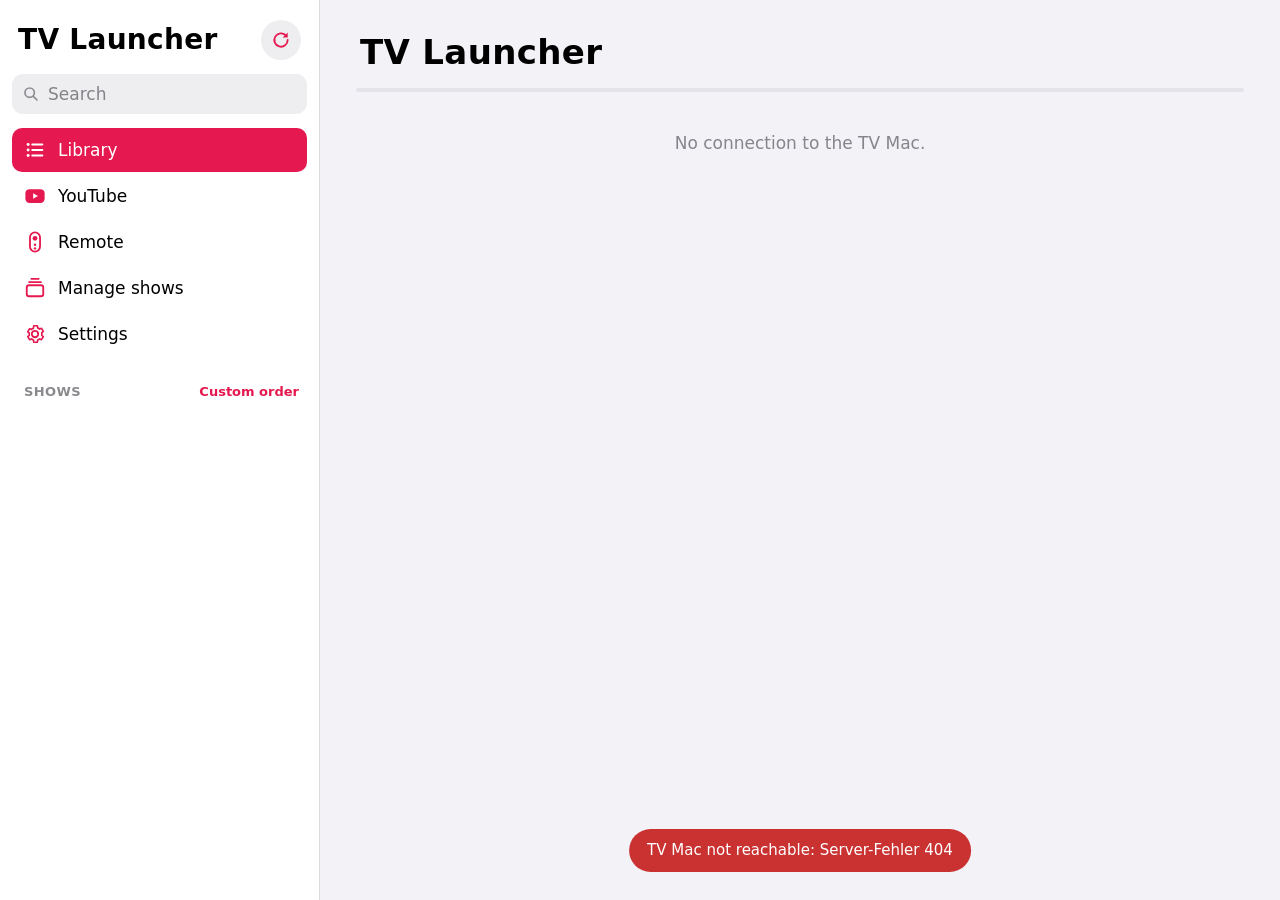
==== commit f9084898: "TV Launcher 1.3: folders for shows - Shows can be grouped into folders (Show.folder) - Mac app: coll" ====
--- a/Public/index.html
+++ b/Public/index.html
@@ -46,6 +46,7 @@
     <symbol id="i-volume-up" viewBox="0 0 24 24"><path d="M4 9.5h3.5L12 5.5v13l-4.5-4H4z" fill="currentColor"/><path d="M15.5 12h5M18 9.5v5" stroke="currentColor" stroke-width="2.2" stroke-linecap="round"/></symbol>
     <symbol id="i-mute" viewBox="0 0 24 24"><path d="M4 9.5h3.5L12 5.5v13l-4.5-4H4z" fill="currentColor"/><path d="M15.5 9.5l5 5M20.5 9.5l-5 5" stroke="currentColor" stroke-width="2.2" stroke-linecap="round"/></symbol>
     <symbol id="i-moon" viewBox="0 0 24 24"><path d="M20 14.5A8 8 0 0 1 9.5 4a8 8 0 1 0 10.5 10.5z" fill="currentColor"/></symbol>
+    <symbol id="i-folder" viewBox="0 0 24 24"><path d="M3 6.5A1.5 1.5 0 0 1 4.5 5h4.3l2 2.2h8.7A1.5 1.5 0 0 1 21 8.7v9.8a1.5 1.5 0 0 1-1.5 1.5h-15A1.5 1.5 0 0 1 3 18.5z" fill="currentColor"/></symbol>
     <symbol id="i-refresh" viewBox="0 0 24 24"><path d="M20 12a8 8 0 1 1-2.3-5.6" fill="none" stroke="currentColor" stroke-width="2.2" stroke-linecap="round"/><path d="M20 3v6h-6z" fill="currentColor"/></symbol>
   </svg>
 
--- a/Public/style.css
+++ b/Public/style.css
@@ -598,6 +598,37 @@
 .art-medium.art-round { width: 44px; }
 .art-large { width: 112px; height: 63px; border-radius: 12px; font-size: 30px; }
 .art-large.art-round { width: 63px; }
+
+/* Ordner */
+
+.chip-folder {
+  flex: none;
+  display: inline-flex;
+  align-items: center;
+  gap: 5px;
+  height: 36px;
+  padding: 0 4px 0 10px;
+  font-size: 13px;
+  font-weight: 600;
+  color: var(--secondary);
+  white-space: nowrap;
+}
+.chip-folder svg { color: var(--accent); font-size: 15px; }
+.folder-row {
+  display: flex;
+  align-items: center;
+  gap: 10px;
+  padding: 12px 14px 6px;
+  color: var(--secondary);
+  font-size: 13px;
+  font-weight: 600;
+  text-transform: uppercase;
+  letter-spacing: 0.03em;
+}
+.folder-row svg { color: var(--accent); font-size: 16px; }
+.folder-row-name { flex: 1; }
+.folder-row .text-button { font-size: 14px; text-transform: none; letter-spacing: 0; }
+.list li.in-folder .manage-row { padding-left: 26px; }
 
 /* Einstellungen */
 
@@ -1014,6 +1045,24 @@
   .side-toggle.open svg { transform: rotate(90deg); }
   .side-sub { min-height: 38px; padding-left: 52px; font-size: 16px; }
   .side-group { margin-bottom: 2px; }
+  .side-folder {
+    display: flex;
+    align-items: center;
+    gap: 10px;
+    width: 100%;
+    min-height: 40px;
+    padding: 0 0 0 12px;
+    margin-top: 6px;
+    border-radius: 10px;
+    font-size: 15px;
+    font-weight: 600;
+    color: var(--secondary);
+    text-align: left;
+  }
+  .side-folder > svg { color: var(--accent); font-size: 18px; }
+  .side-folder-name { flex: 1; min-width: 0; overflow: hidden; text-overflow: ellipsis; white-space: nowrap; color: var(--label); }
+  .side-folder-count { font-size: 13px; font-variant-numeric: tabular-nums; }
+  .side-folder-shows { padding-left: 14px; border-left: 2px solid var(--separator); margin-left: 20px; }
 
   main {
     max-width: none;
